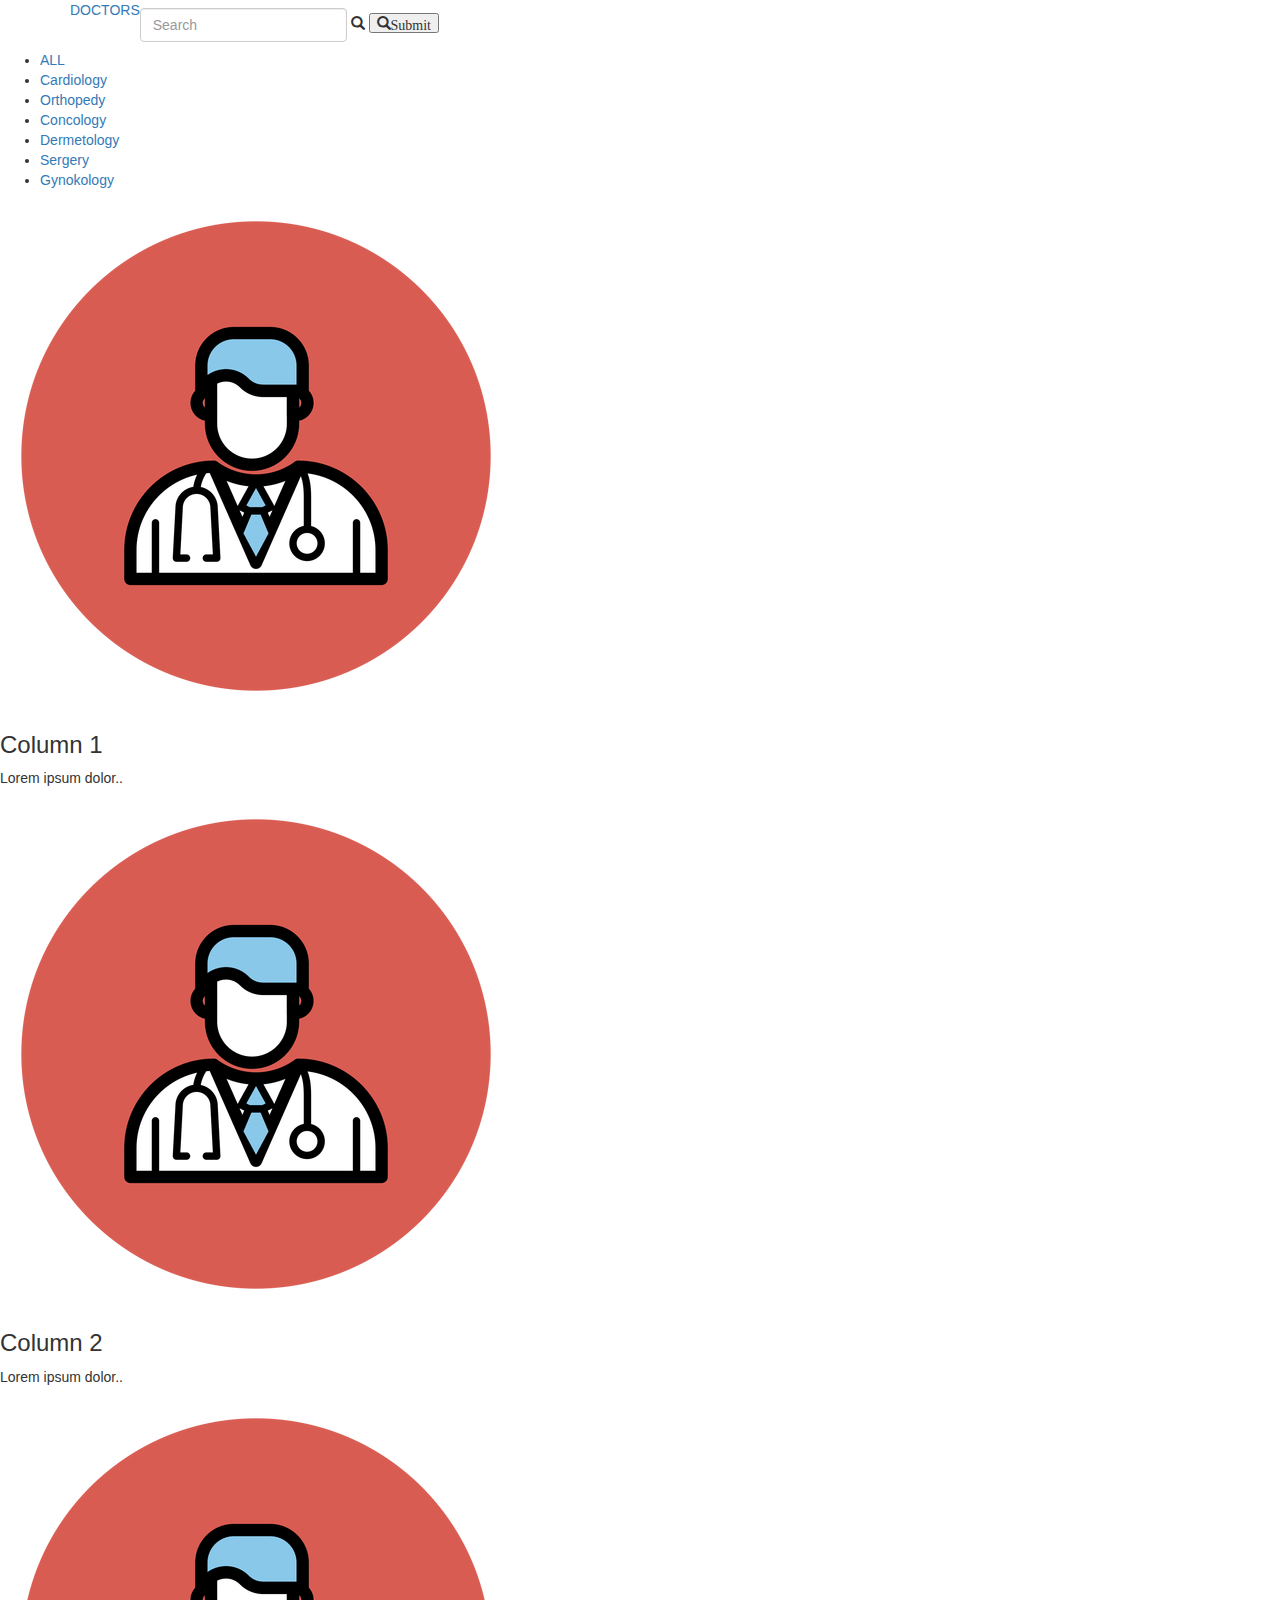
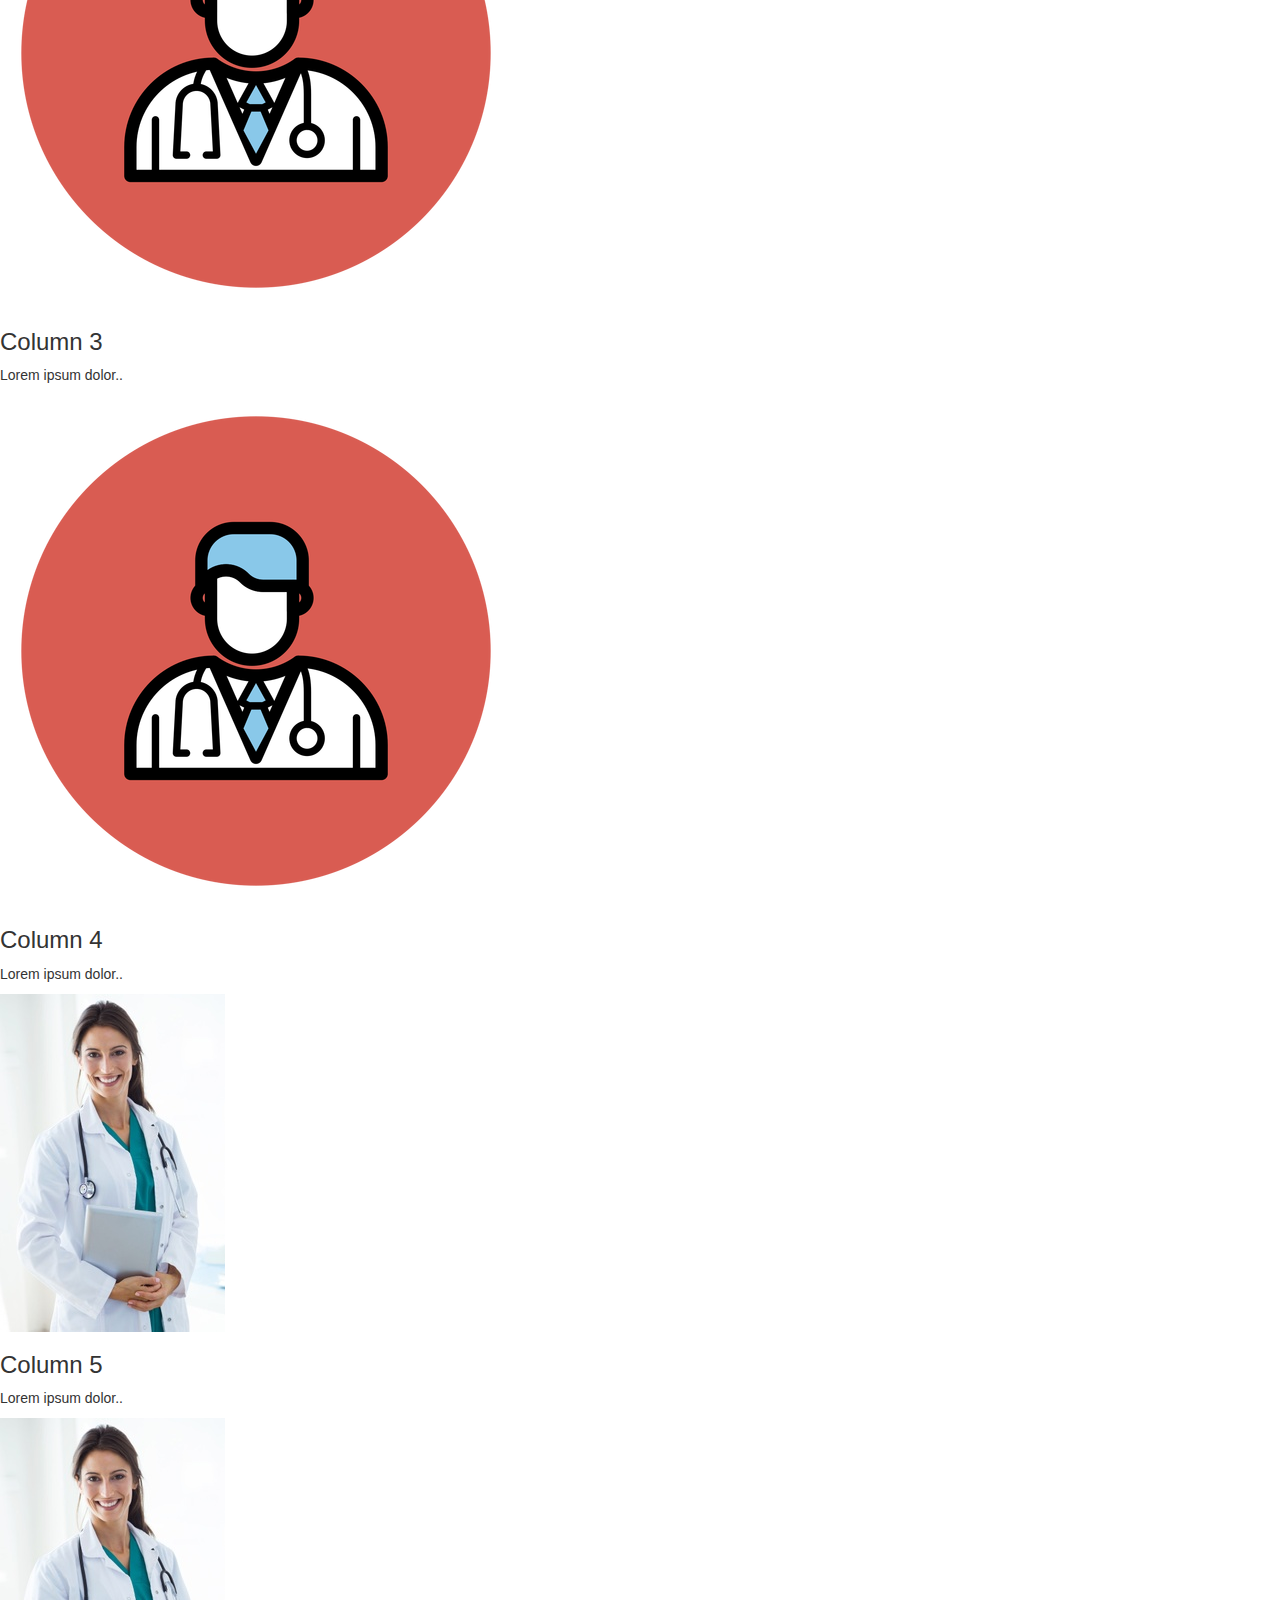
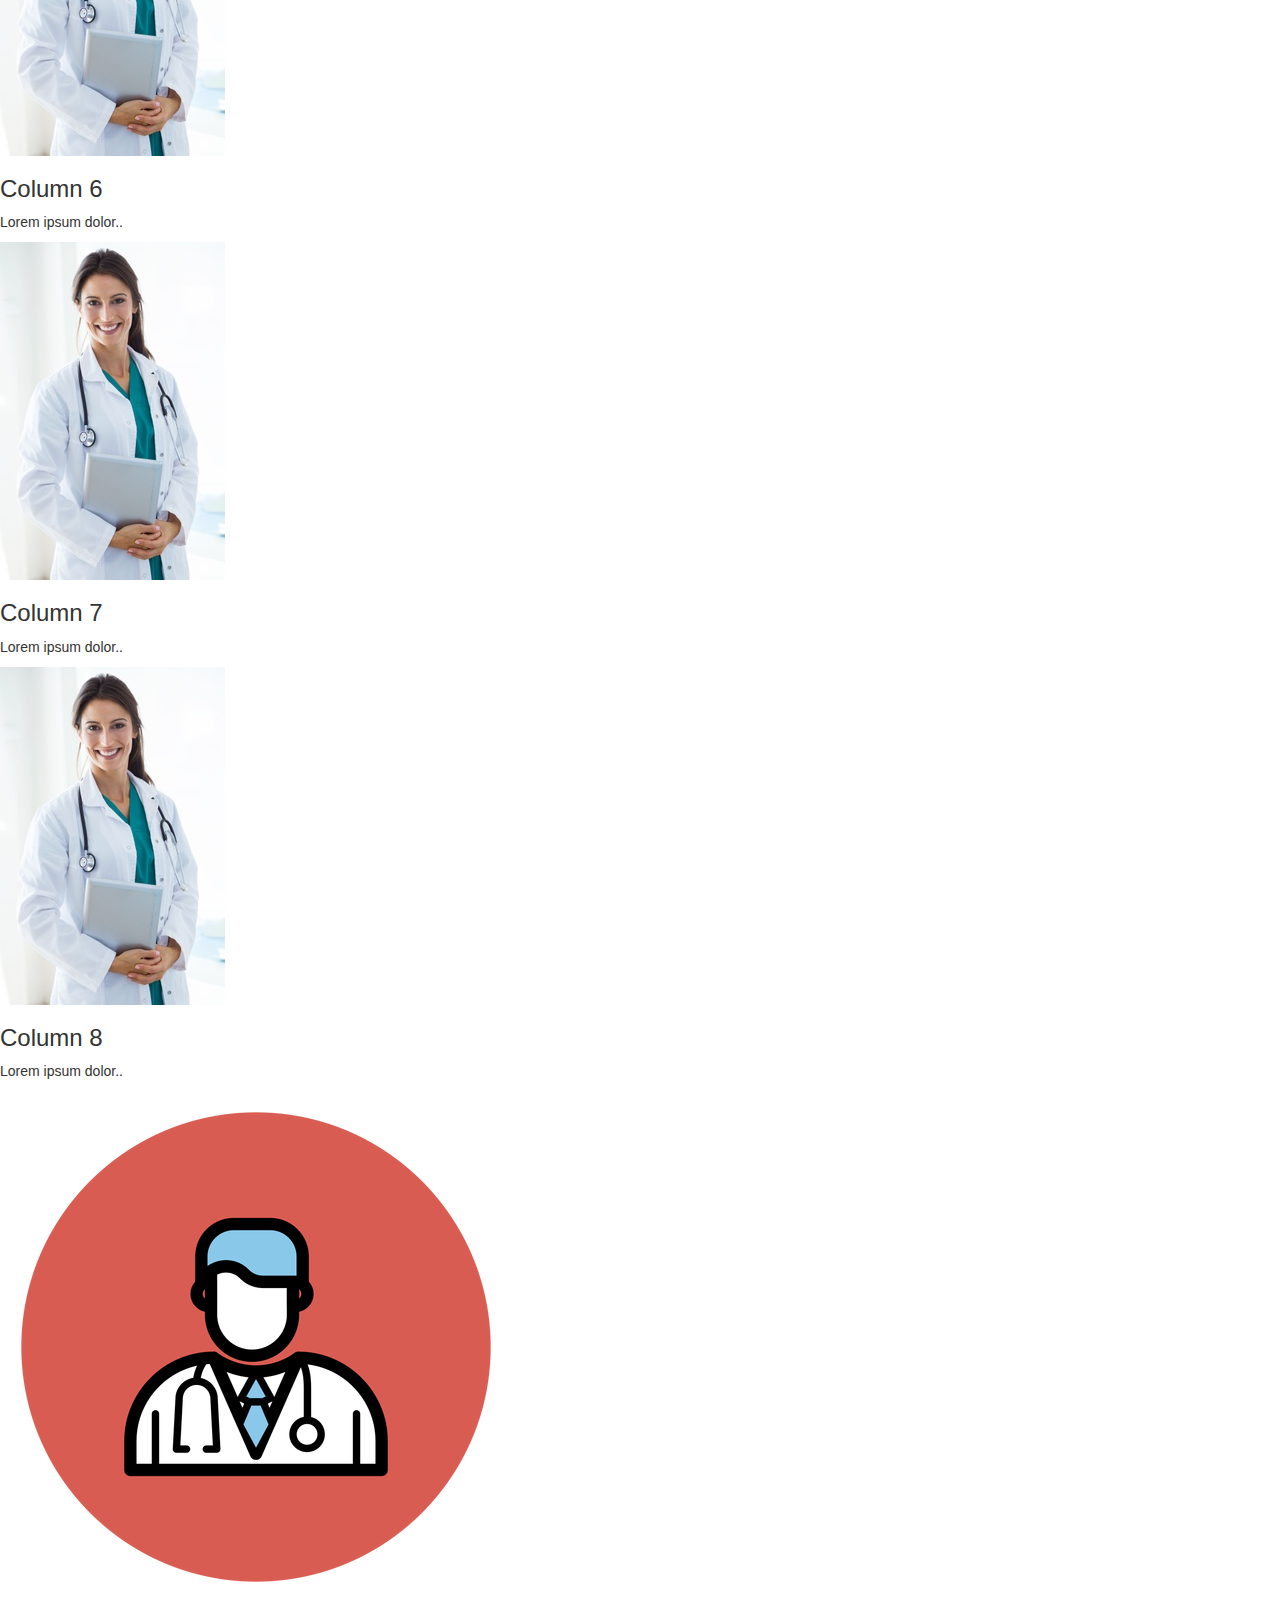
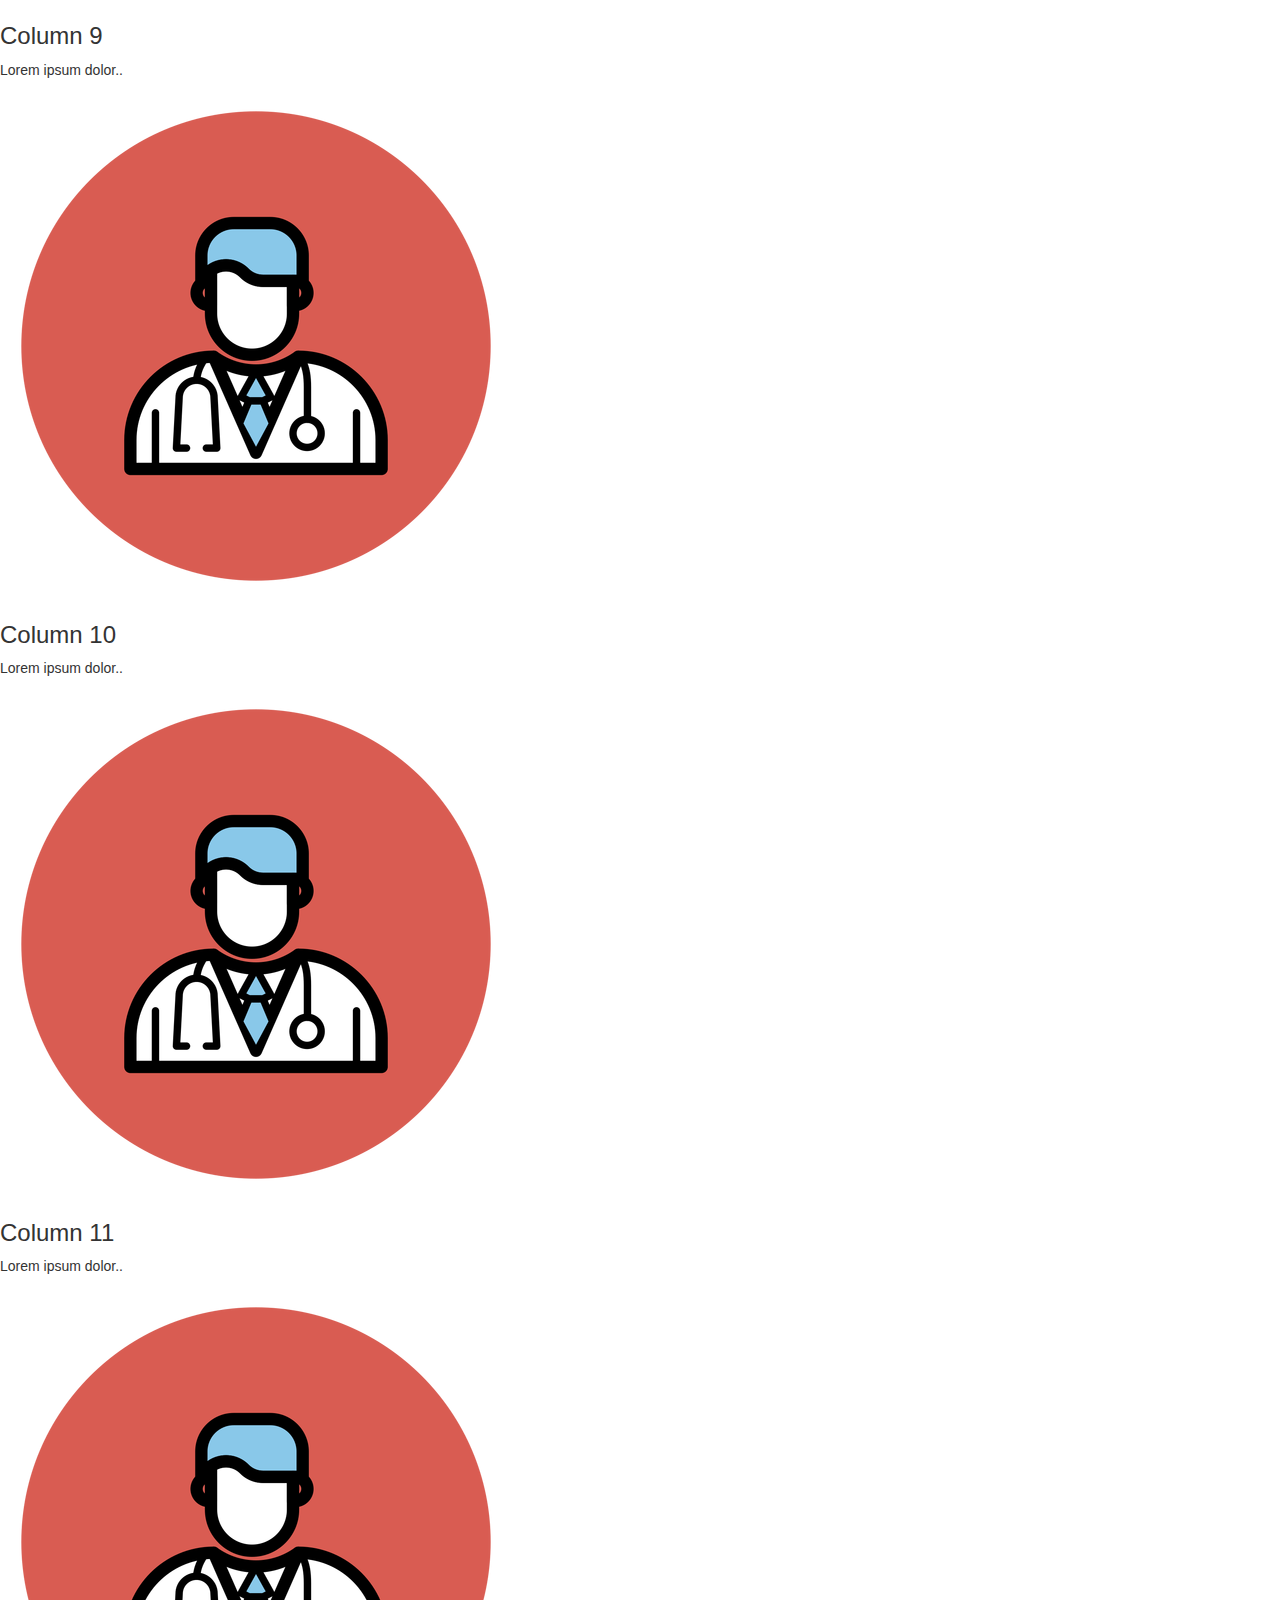
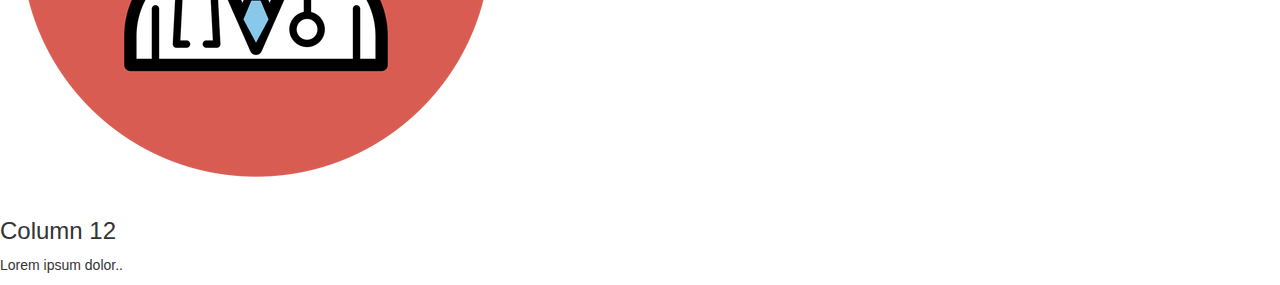
==== index.html @ ba6332ee "Add files via upload" ====
<!DOCTYPE html>
<html lang="en">
<head>
  <title>Bootstrap Example</title>
  <meta charset="utf-8">
  <meta name="viewport" content="width=device-width, initial-scale=1">
  <link rel="stylesheet" href="https://maxcdn.bootstrapcdn.com/bootstrap/3.4.0/css/bootstrap.min.css">
  <link href="../css/style.css" rel="stylesheet">
  <script src="https://ajax.googleapis.com/ajax/libs/jquery/3.4.1/jquery.min.js"></script>
  <script src="https://maxcdn.bootstrapcdn.com/bootstrap/3.4.0/js/bootstrap.min.js"></script>
</head>
<body>
        <nav class="nav-top1">
                <div class="container">
                  <div class="navbar-header">
                    <a class="nav-top1" href="#doctors">DOCTORS</a>
                  </div>
                  <form class="navbar-form" action="/action_page.php">
                    <div class="form-group">
                      <input type="text" class="form-control" placeholder="Search">
                    </div>
                    <span class="glyphicon glyphicon-search"></span>
                    <button type="submit" class="glyphicon glyphicon-search">Submit</button>
                  </form>
                </div>
              </nav>
    <ul class="nav-top2">
        <li><a href="#all">ALL</a></li>
        <li><a href="#cardiology">Cardiology</a></li>
        <li><a href="#orthopedy">Orthopedy</a></li>  
        <li><a href="#concology">Concology</a></li>
        <li><a href="#dermetology">Dermetology</a></li>
        <li><a href="#sergery">Sergery</a></li>
        <li><a href="#gynokology">Gynokology</a></li>
    </ul>

      <!-- ROW 1 -->
    <div class="container1">
          <div class="row1">
          <img src="doctor.png" alt="doctor">
          <h3>Column 1</h3>
            <p>Lorem ipsum dolor..</p>
        </div> 
        <div class="row1">
          <img src="doctor.png" alt="doctor">
          <h3>Column 2</h3>
            <p>Lorem ipsum dolor..</p>
        </div>
        <div class="row1">
          <img src="doctor.png" alt="doctor">
          <h3>Column 3</h3>
            <p>Lorem ipsum dolor..</p>
        </div> 
        <div class="row1">
            <img src="doctor.png" alt="doctor">
          <h3>Column 4</h3>
            <p>Lorem ipsum dolor..</p>
          </div>
          </div>

          <!-- ROW 2 -->
          <div class="container2">
          <div class="row2">
             <img src="doctor.jpg" alt="doctor">
            <h3>Column 5</h3>
              <p>Lorem ipsum dolor..</p>
            </div>
            <div class="row2">
              <img src="doctor.jpg" alt="doctor">
             <h3>Column 6</h3>
              <p>Lorem ipsum dolor..</p>
            </div>
            <div class="row2">
               <img src="doctor.jpg" alt="doctor">
             <h3>Column 7</h3>
              <p>Lorem ipsum dolor..</p>
            </div>
            <div class="row2">
                <img src="doctor.jpg" alt="doctor">
             <h3>Column 8</h3>
              <p>Lorem ipsum dolor..</p>
            </div>
          </div>

            <!-- ROW 3 -->
            <div class="container3">
            <div class="row3">
                <img src="doctor.png" alt="doctor">
                 <h3>Column 9</h3>
                  <p>Lorem ipsum dolor..</p>
                </div>
                <div class="row3">
                  <img src="doctor.png" alt="doctor">
               <h3>Column 10</h3>
                  <p>Lorem ipsum dolor..</p>
                </div>
                <div class="row3">
                  <img src="doctor.png" alt="doctor">
              <h3>Column 11</h3>
                  <p>Lorem ipsum dolor..</p>
                </div>
                <div class="row3">
                  <img src="doctor.png" alt="doctor">
               <h3>Column 12</h3>
                  <p>Lorem ipsum dolor..</p>
                </div>
               </div>

</body>
</html>
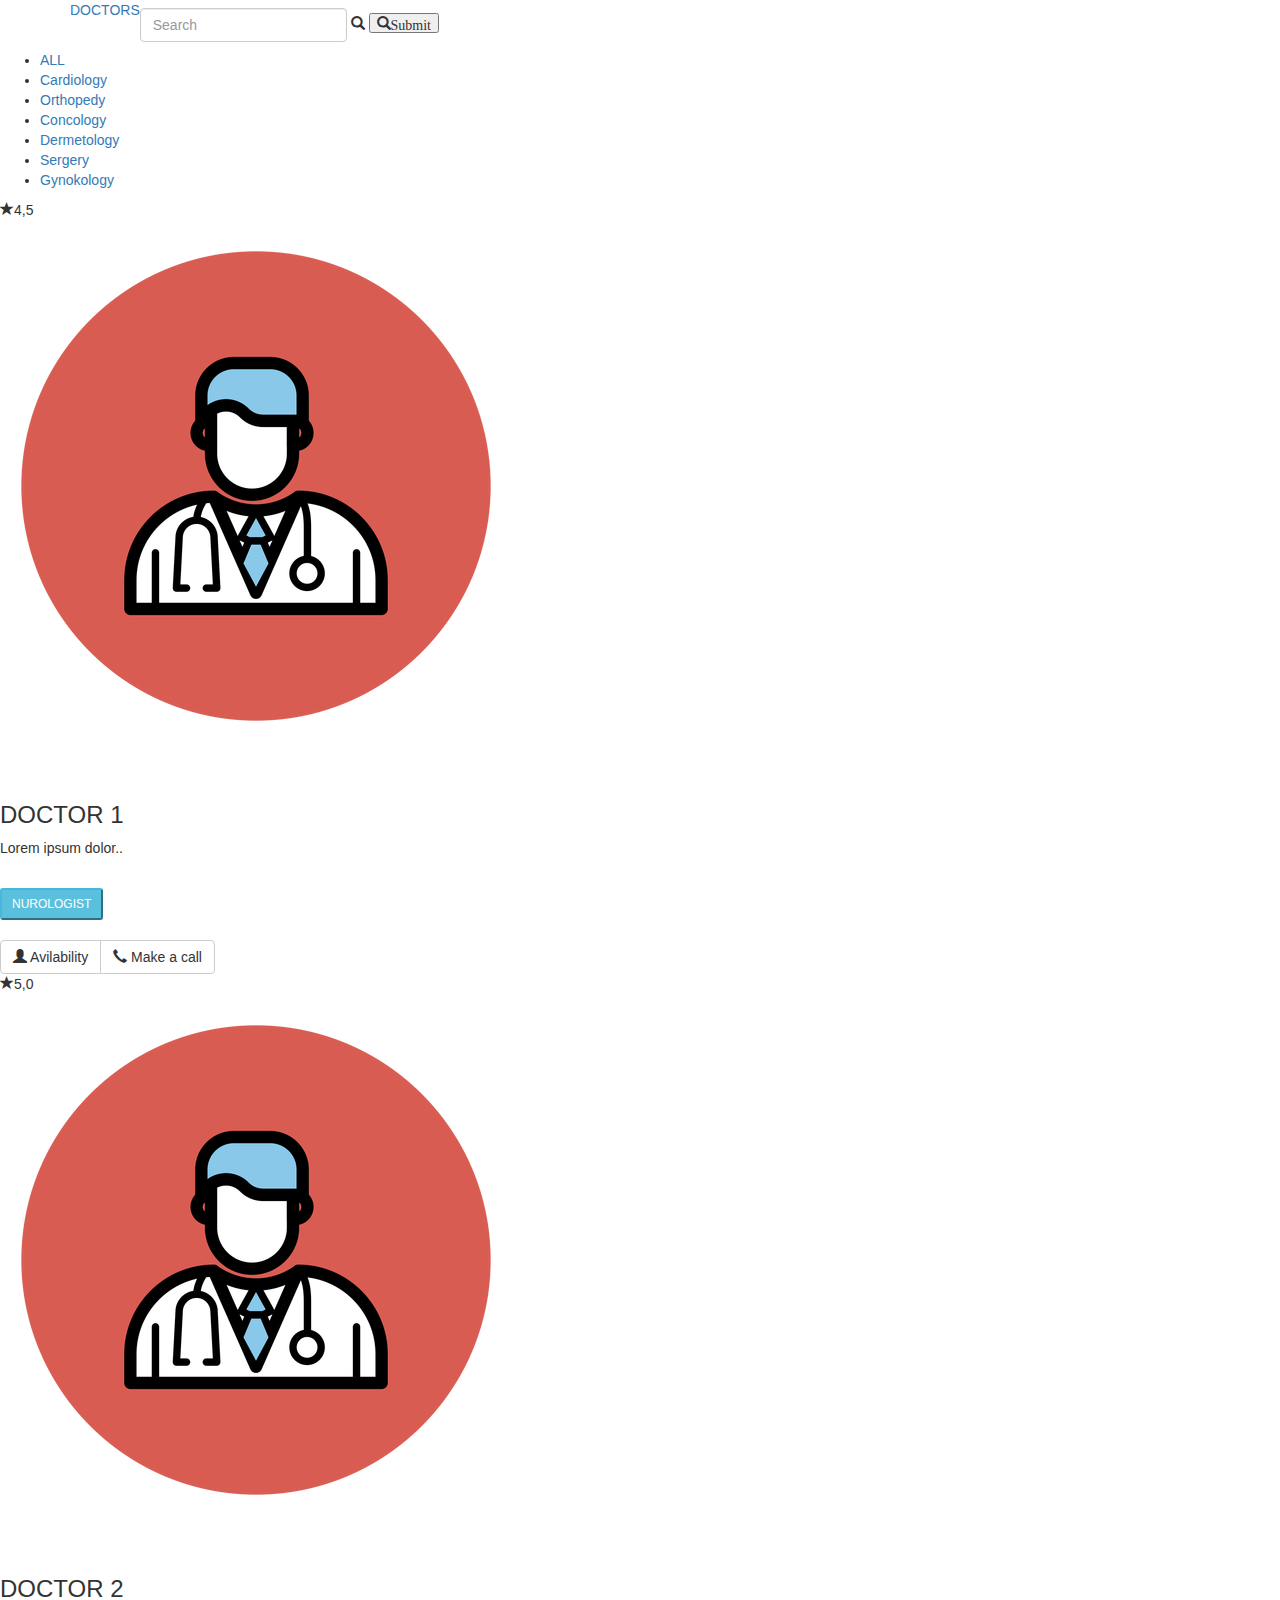
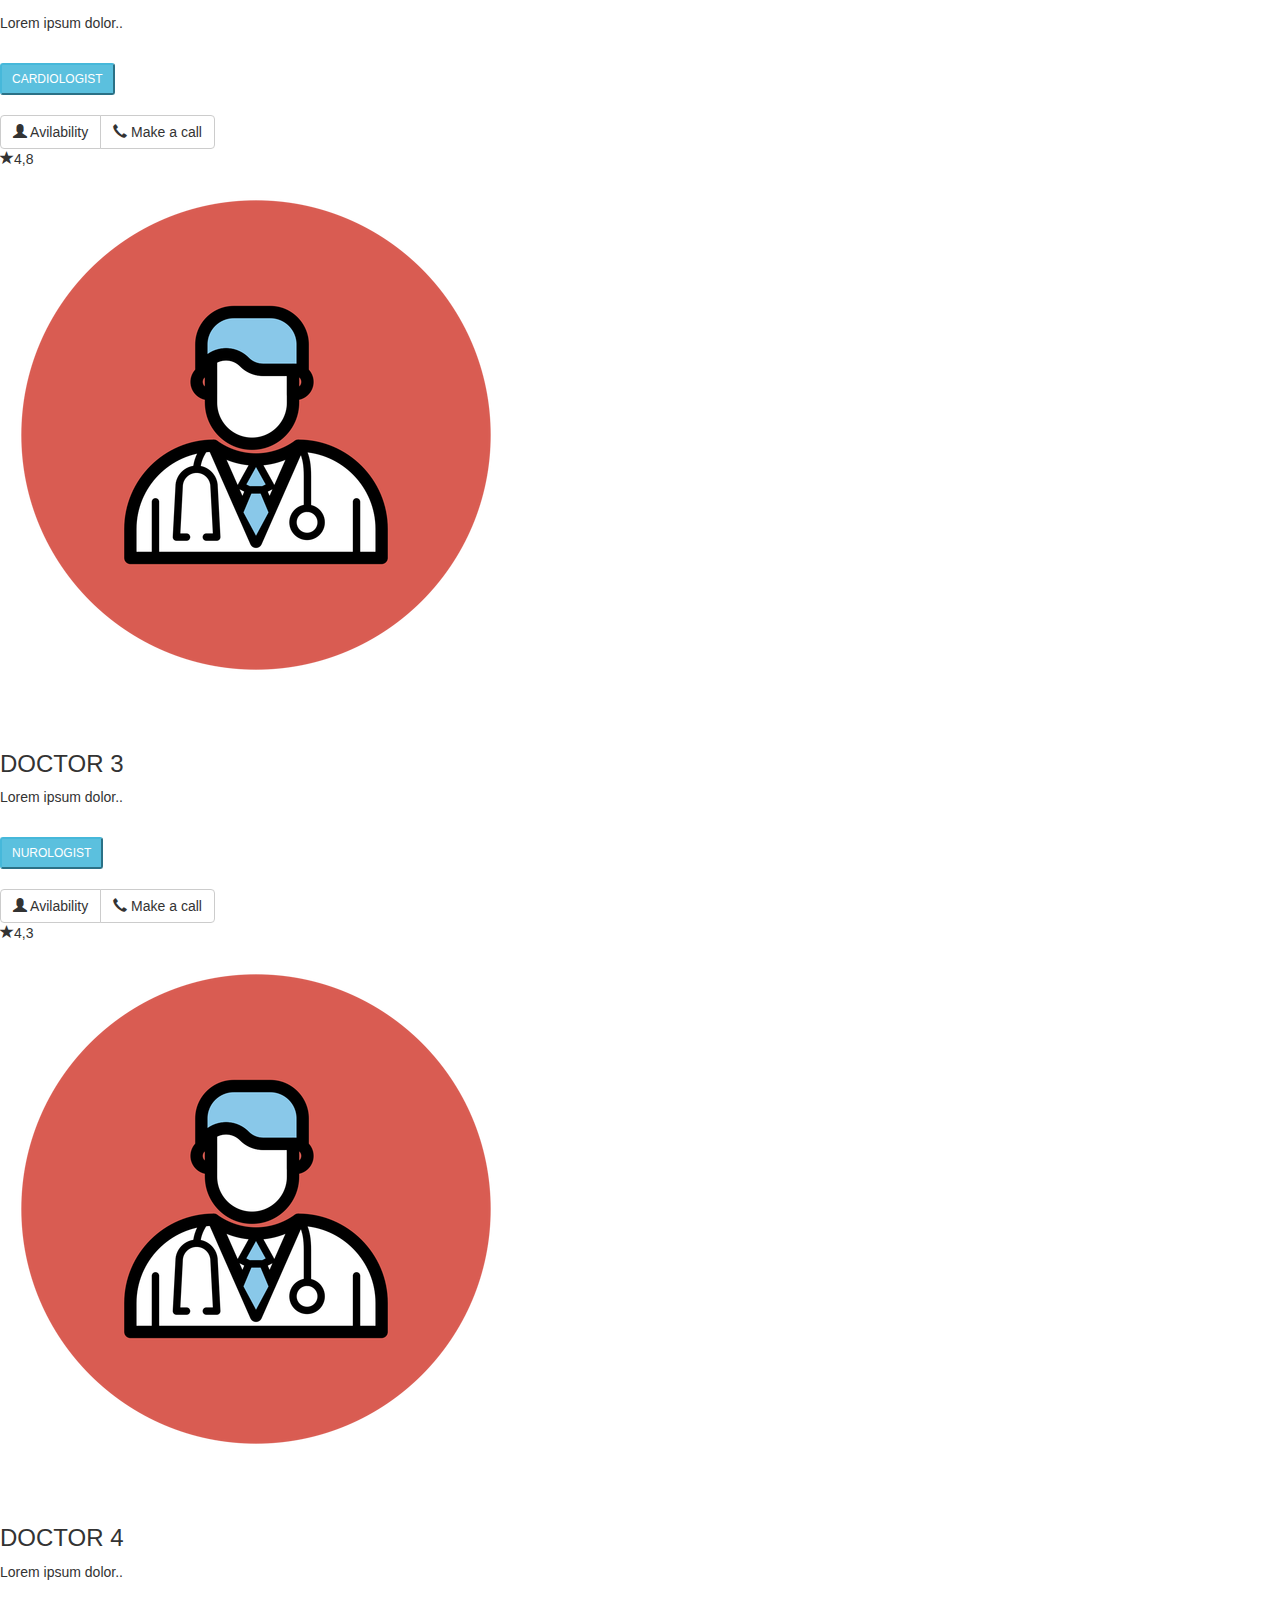
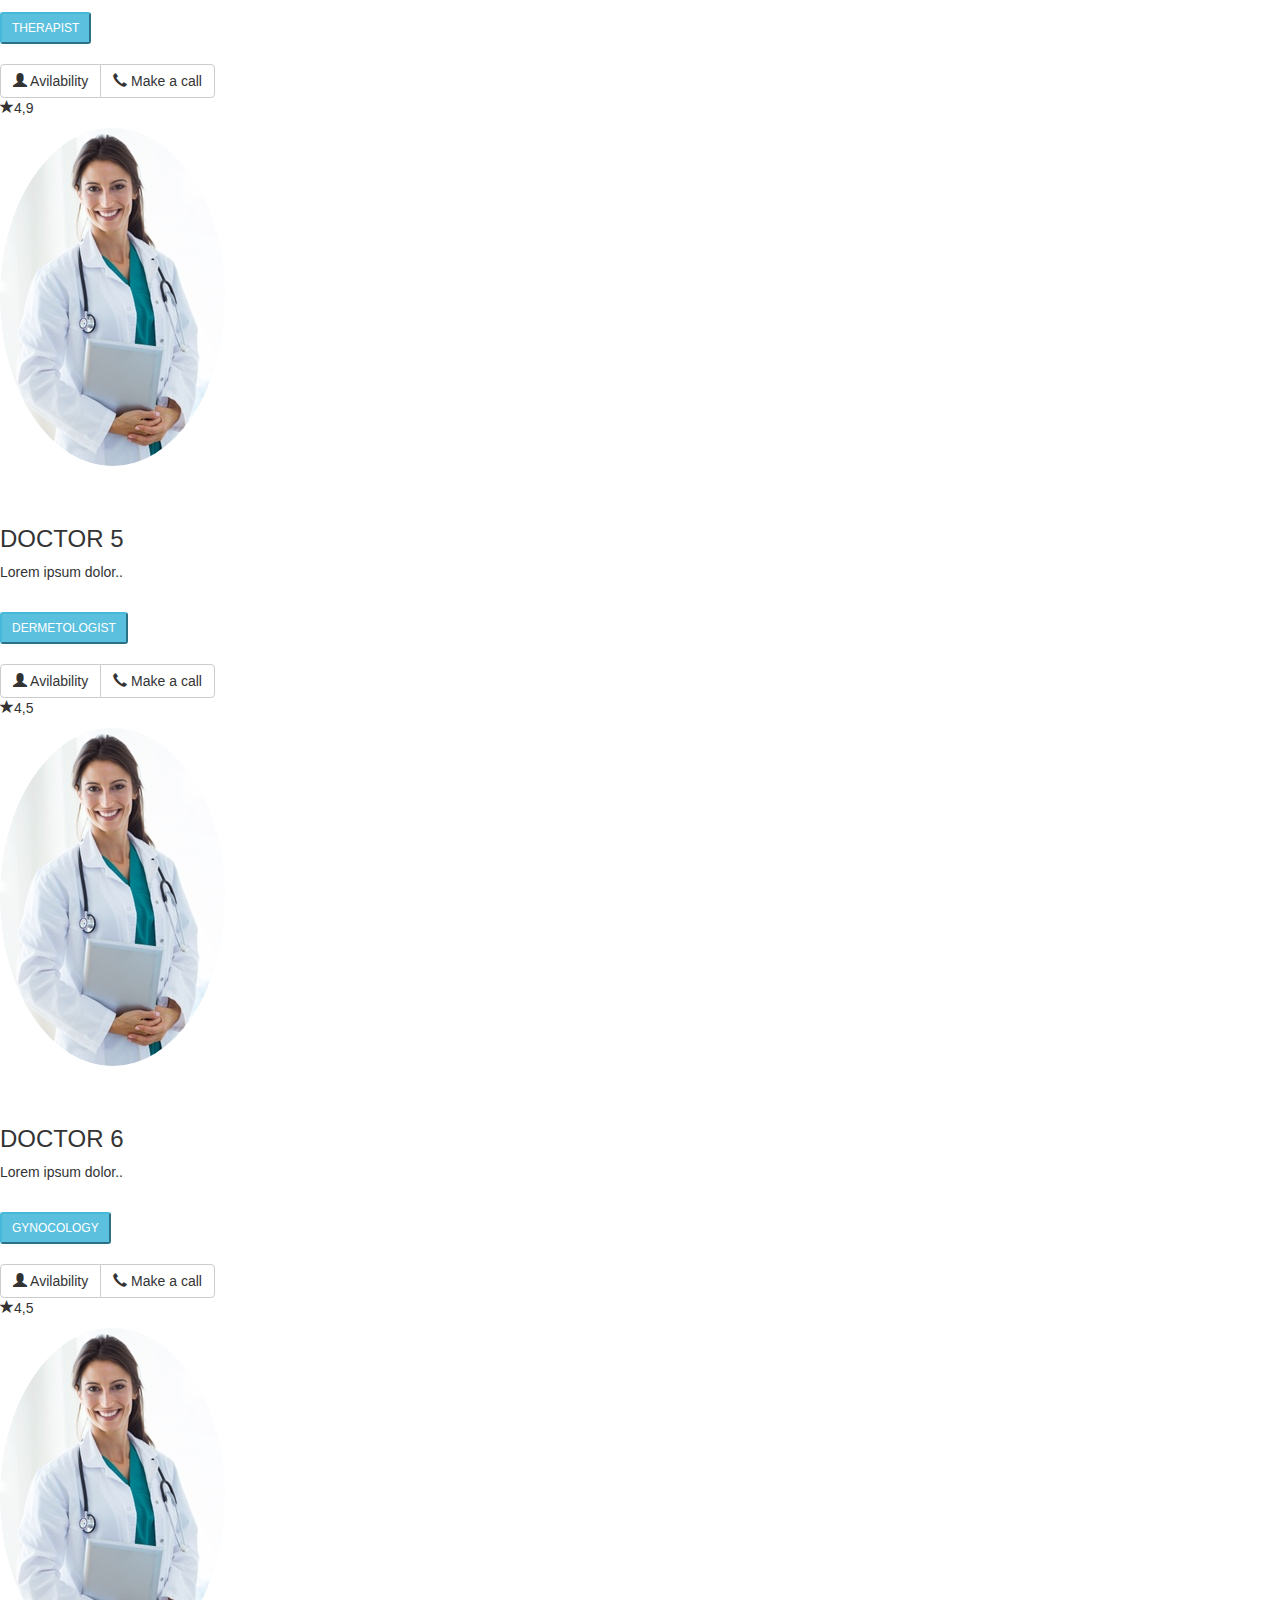
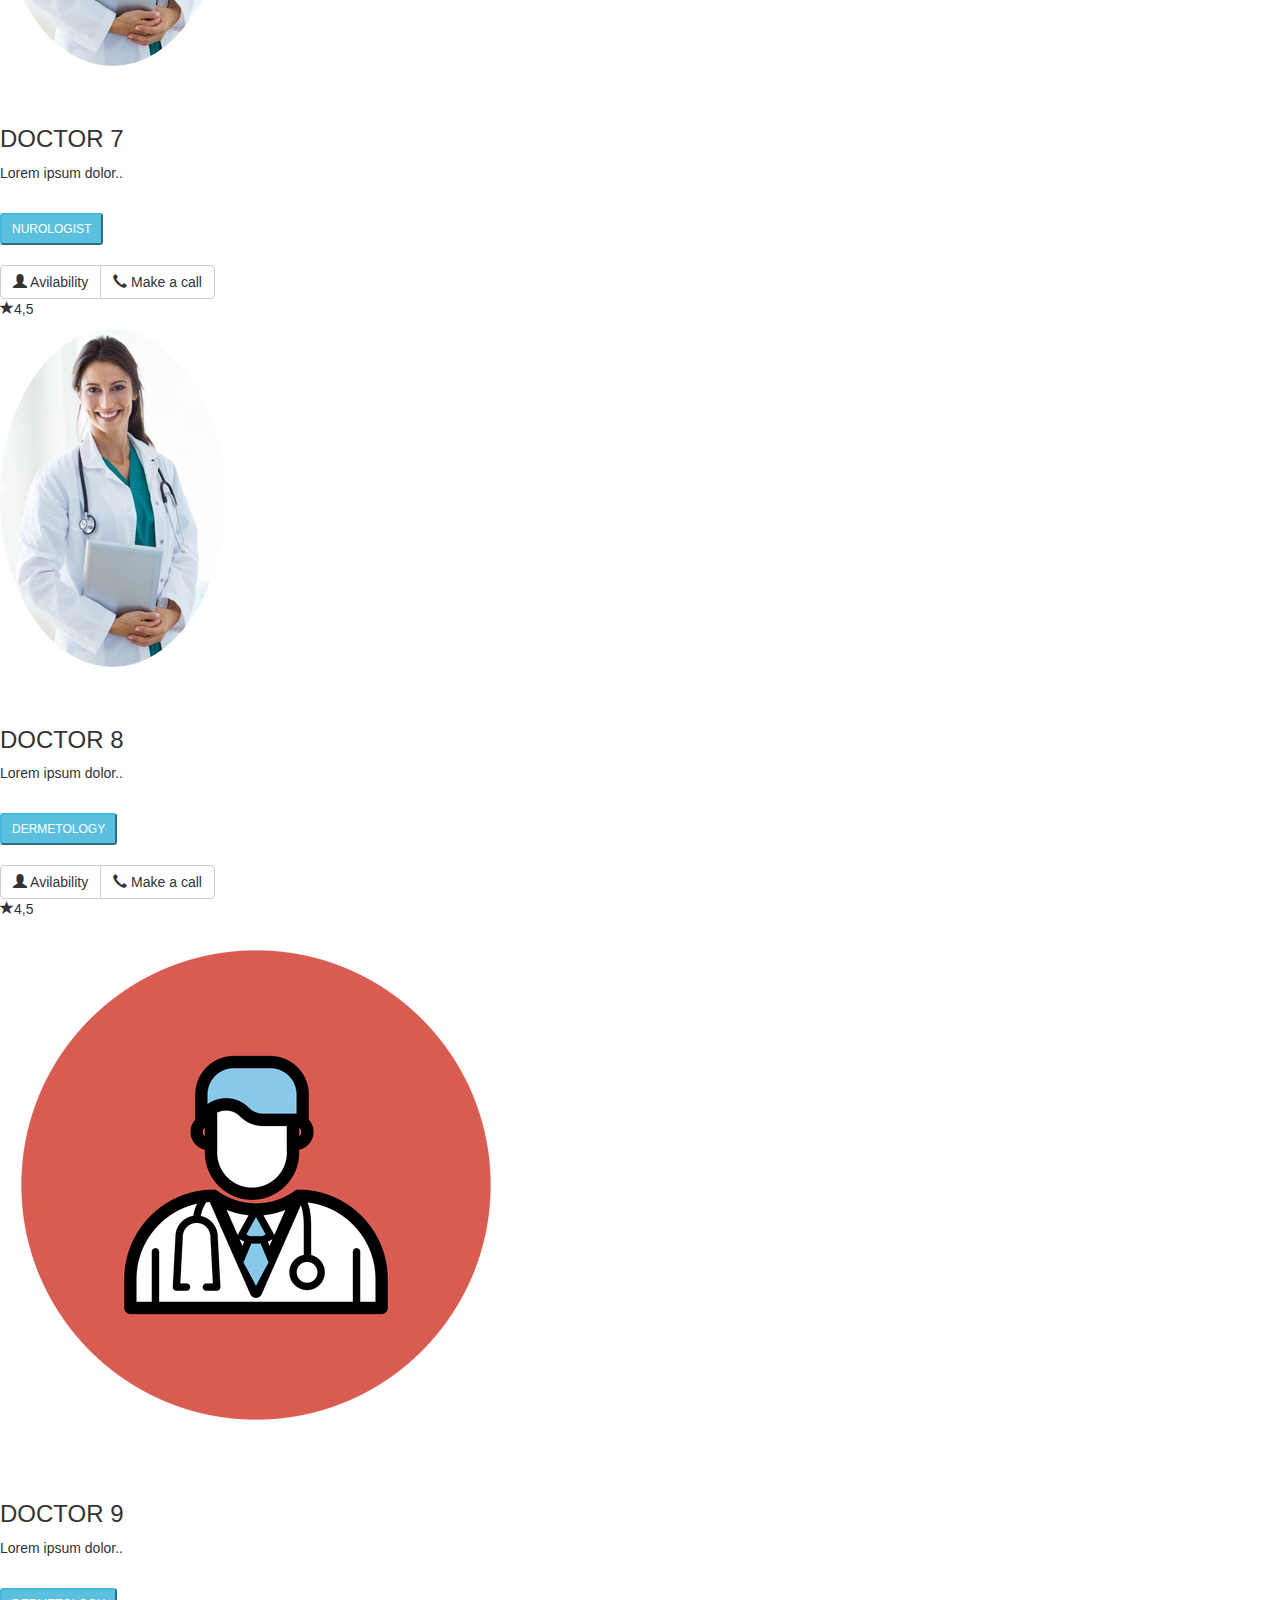
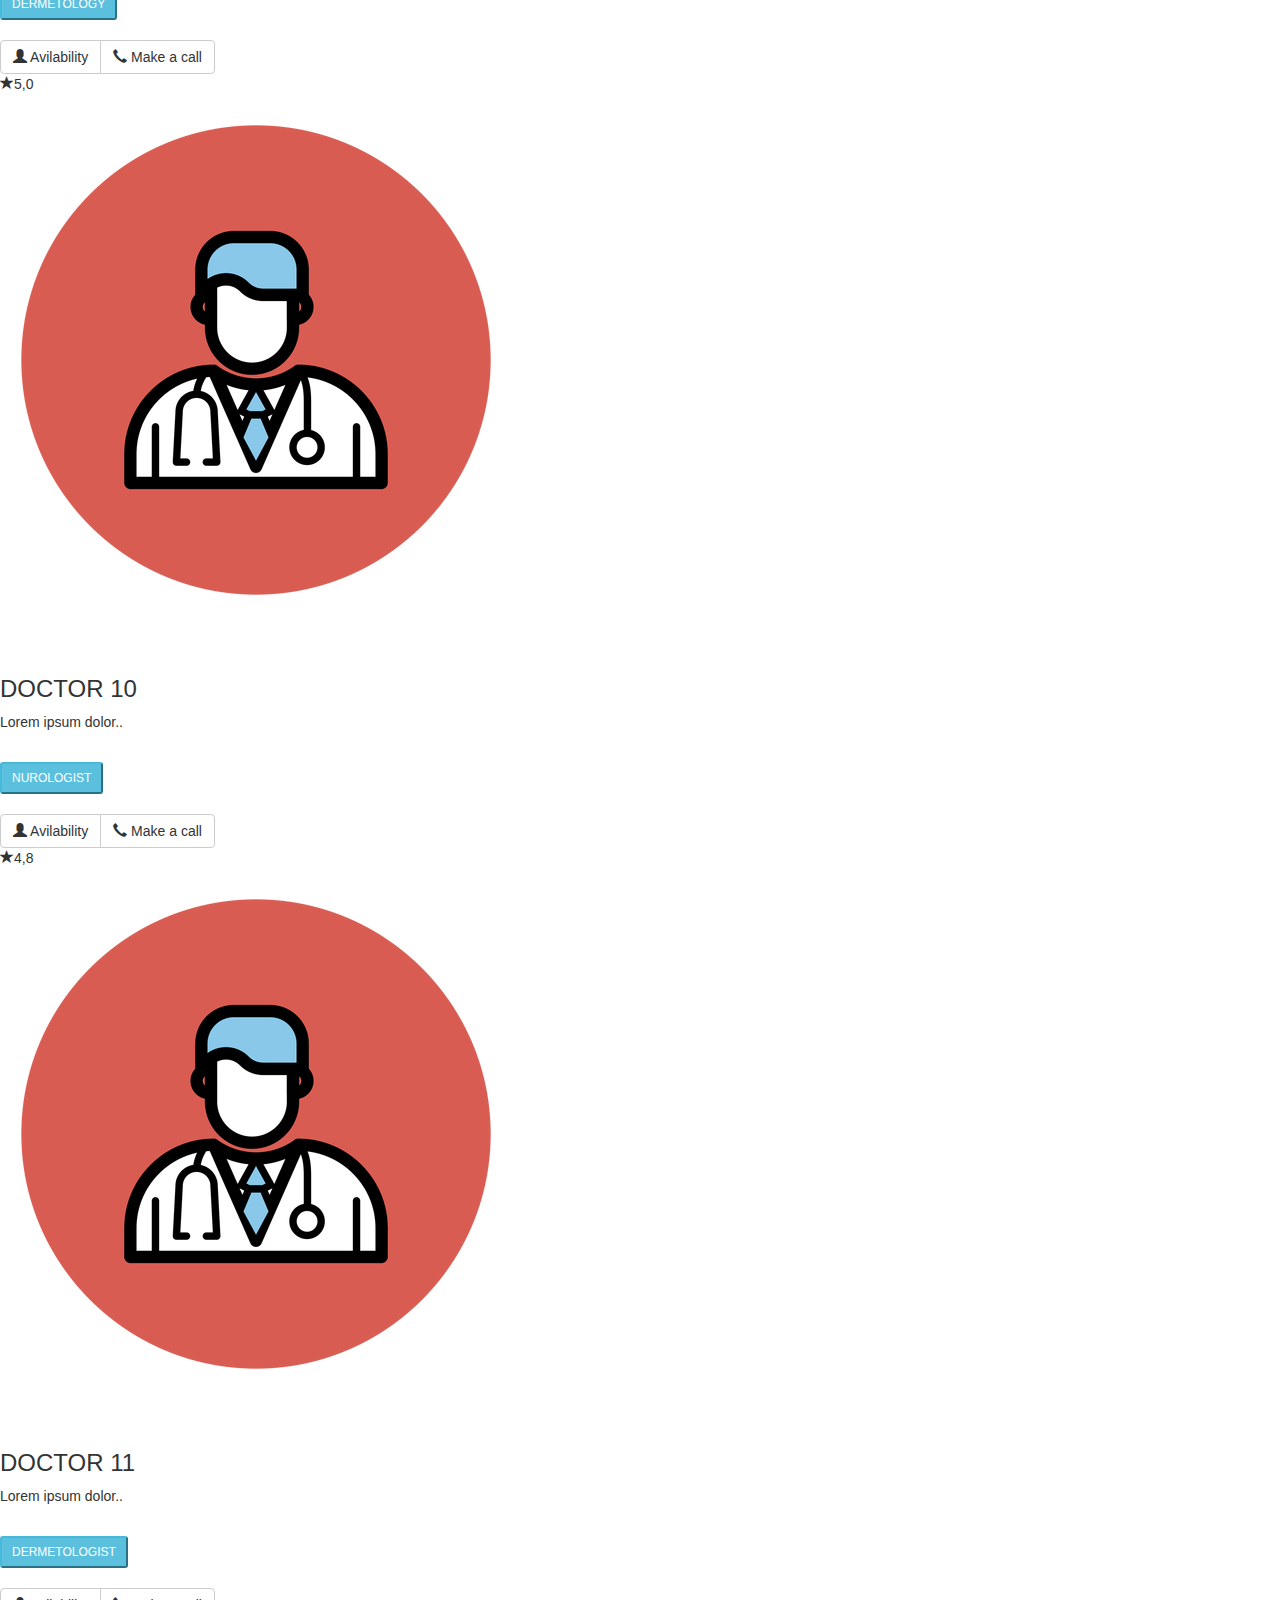
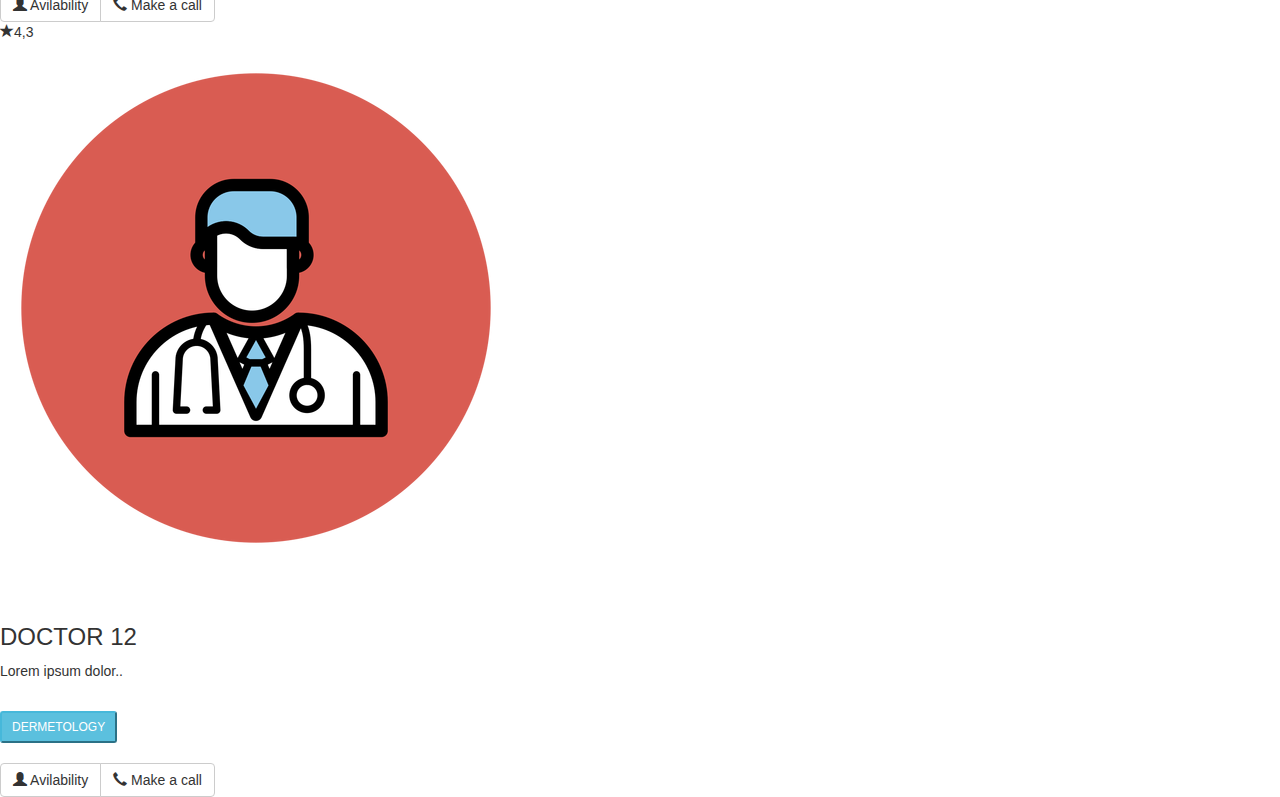
==== commit e2956bc5: "Add files via upload" ====
--- a/index.html
+++ b/index.html
@@ -37,72 +37,264 @@
       <!-- ROW 1 -->
     <div class="container1">
           <div class="row1">
-          <img src="doctor.png" alt="doctor">
-          <h3>Column 1</h3>
+          <p><span class="glyphicon glyphicon-star"></span>4,5</p> 
+          <img src="doctor.png" class="img-circle" alt="doctor">
+        </br>
+      </br>
+    </br>
+          <h3>DOCTOR 1</h3>
             <p>Lorem ipsum dolor..</p>
+          </br>
+            <button type="button" class="buttonprofession btn-info btn-sm">NUROLOGIST</button>
+          </br>
+          </br>
+            <div class="btn-group" style="width:100%">
+             <button type="button" class="btn btn-default">
+              <span class="glyphicon glyphicon-user"></span> 
+              Avilability</button>
+            <button type="button" class="btn btn-default">
+              <span class="glyphicon glyphicon-earphone"></span> 
+              Make a call</button>
+              </div>
         </div> 
         <div class="row1">
-          <img src="doctor.png" alt="doctor">
-          <h3>Column 2</h3>
+          <p><span class="glyphicon glyphicon-star"></span>5,0</p> 
+          <img src="doctor.png" class="img-circle" alt="doctor">
+        </br>
+      </br>
+    </br>
+          <h3>DOCTOR 2</h3>
             <p>Lorem ipsum dolor..</p>
+          </br>
+            <button type="button" class="buttonprofession btn-info btn-sm">CARDIOLOGIST</button>
+        </br>
+        </br>
+            <div class="btn-group" style="width:100%">
+            <button type="button" class="btn btn-default">
+              <span class="glyphicon glyphicon-user"></span> 
+              Avilability</button>
+            <button type="button" class="btn btn-default">
+              <span class="glyphicon glyphicon-earphone"></span> 
+              Make a call</button>
+              </div>
         </div>
         <div class="row1">
-          <img src="doctor.png" alt="doctor">
-          <h3>Column 3</h3>
+          <p><span class="glyphicon glyphicon-star"></span>4,8</p> 
+          <img src="doctor.png" class="img-circle" alt="doctor">
+        </br>
+      </br>
+    </br>
+          <h3>DOCTOR 3</h3>
             <p>Lorem ipsum dolor..</p>
+          </br>
+            <button type="button" class="buttonprofession btn-info btn-sm">NUROLOGIST</button>
+        </br>
+        </br>
+            <div class="btn-group" style="width:100%">
+            <button type="button" class="btn btn-default">
+              <span class="glyphicon glyphicon-user"></span> 
+              Avilability</button>
+            <button type="button" class="btn btn-default">
+              <span class="glyphicon glyphicon-earphone"></span> 
+              Make a call</button>
+              </div>
         </div> 
         <div class="row1">
-            <img src="doctor.png" alt="doctor">
-          <h3>Column 4</h3>
+            <p><span class="glyphicon glyphicon-star"></span>4,3</p> 
+            <img src="doctor.png" class="img-circle" alt="doctor">
+          </br>
+        </br>
+      </br>
+            <h3>DOCTOR 4</h3>
             <p>Lorem ipsum dolor..</p>
+          </br>
+            <button type="button" class="buttonprofession btn-info btn-sm">THERAPIST</button>
+          </br>
+        </br>
+            <div class="btn-group" style="width:100%">
+            <button type="button" class="btn btn-default">
+              <span class="glyphicon glyphicon-user"></span> 
+              Avilability</button>
+            <button type="button" class="btn btn-default">
+              <span class="glyphicon glyphicon-earphone"></span> 
+              Make a call</button>
+              </div>
           </div>
           </div>
 
           <!-- ROW 2 -->
           <div class="container2">
           <div class="row2">
-             <img src="doctor.jpg" alt="doctor">
-            <h3>Column 5</h3>
+              <p><span class="glyphicon glyphicon-star"></span>4,9</p> 
+             <img src="doctor.jpg" class="img-circle" alt="doctor">
+            </br>
+          </br>
+        </br>
+             <h3>DOCTOR 5</h3>
               <p>Lorem ipsum dolor..</p>
+            </br>
+              <button type="button" class="buttonprofession btn-info btn-sm">DERMETOLOGIST</button>
+            </br>
+          </br>
+              <div class="btn-group" style="width:100%">
+              <button type="button" class="btn btn-default">
+                  <span class="glyphicon glyphicon-user"></span> 
+                Avilability</button>
+              <button type="button" class="btn btn-default">
+                <span class="glyphicon glyphicon-earphone"></span> 
+                Make a call</button>
+                </div>
             </div>
             <div class="row2">
-              <img src="doctor.jpg" alt="doctor">
-             <h3>Column 6</h3>
+              <p><span class="glyphicon glyphicon-star"></span>4,5</p> 
+              <img src="doctor.jpg" class="img-circle" alt="doctor">
+            </br>
+          </br>
+        </br>
+              <h3>DOCTOR 6</h3>
               <p>Lorem ipsum dolor..</p>
+            </br>
+            <button type="button" class="buttonprofession btn-info btn-sm">GYNOCOLOGY</button>
+            </br>
+          </br>
+              <div class="btn-group" style="width:100%">
+              <button type="button" class="btn btn-default">
+                  <span class="glyphicon glyphicon-user"></span> 
+                Avilability</button>
+              <button type="button" class="btn btn-default">
+                <span class="glyphicon glyphicon-earphone"></span> 
+                Make a call</button>
+                </div>
             </div>
             <div class="row2">
-               <img src="doctor.jpg" alt="doctor">
-             <h3>Column 7</h3>
+              <p><span class="glyphicon glyphicon-star"></span>4,5</p> 
+               <img src="doctor.jpg" class="img-circle" alt="doctor">
+              </br>
+            </br>
+          </br>
+               <h3>DOCTOR 7</h3>
               <p>Lorem ipsum dolor..</p>
+            </br>
+              <button type="button" class="buttonprofession btn-info btn-sm">NUROLOGIST</button>
+            </br>
+          </br>
+              <div class="btn-group" style="width:100%">
+              <button type="button" class="btn btn-default">
+                  <span class="glyphicon glyphicon-user"></span> 
+                Avilability</button>
+              <button type="button" class="btn btn-default">
+                <span class="glyphicon glyphicon-earphone"></span> 
+                Make a call</button>
+                </div>
             </div>
             <div class="row2">
-                <img src="doctor.jpg" alt="doctor">
-             <h3>Column 8</h3>
+                <p><span class="glyphicon glyphicon-star"></span>4,5</p> 
+                <img src="doctor.jpg" class="img-circle" alt="doctor">
+              </br>
+            </br>
+          </br>
+                <h3>DOCTOR 8</h3>
               <p>Lorem ipsum dolor..</p>
+            </br>
+              <button type="button" class="buttonprofession btn-info btn-sm">DERMETOLOGY</button>
+            </br>
+          </br>
+              <div class="btn-group" style="width:100%">
+              <button type="button" class="btn btn-default">
+                <span class="glyphicon glyphicon-user"></span> 
+                Avilability</button>
+              <button type="button" class="btn btn-default">
+                <span class="glyphicon glyphicon-earphone"></span> 
+                Make a call</button>
+                </div>
             </div>
           </div>
 
             <!-- ROW 3 -->
             <div class="container3">
             <div class="row3">
-                <img src="doctor.png" alt="doctor">
-                 <h3>Column 9</h3>
+                <p><span class="glyphicon glyphicon-star"></span>4,5</p> 
+                <img src="doctor.png" class="img-circle" alt="doctor">
+              </br>
+            </br>
+          </br> 
+                <h3>DOCTOR 9</h3>
                   <p>Lorem ipsum dolor..</p>
+                </br>
+                <button type="button" class="buttonprofession btn-info btn-sm">DERMETOLOGY</button>
+                </br>
+              </br>
+                  <div class="btn-group" style="width:100%">
+                  <button type="button" class="btn btn-default">
+                    <span class="glyphicon glyphicon-user"></span> 
+                    Avilability</button>
+                  <button type="button" class="btn btn-default">
+                     <span class="glyphicon glyphicon-earphone"></span> 
+                    Make a call</button>
+                    </div>
                 </div>
                 <div class="row3">
-                  <img src="doctor.png" alt="doctor">
-               <h3>Column 10</h3>
+                   <p><span class="glyphicon glyphicon-star"></span>5,0</p> 
+                  <img src="doctor.png" class="img-circle" alt="doctor">
+                </br>
+              </br>
+            </br>
+                  <h3>DOCTOR 10</h3>
                   <p>Lorem ipsum dolor..</p>
+                </br>
+                  <button type="button" class="buttonprofession btn-info btn-sm">NUROLOGIST</button>
+                </br>
+              </br>
+                  <div class="btn-group" style="width:100%">
+                  <button type="button" class="btn btn-default">
+                    <span class="glyphicon glyphicon-user"></span> 
+                    Avilability</button>
+                  <button type="button" class="btn btn-default">
+                     <span class="glyphicon glyphicon-earphone"></span> 
+                    Make a call</button>
+                    </div>
                 </div>
                 <div class="row3">
-                  <img src="doctor.png" alt="doctor">
-              <h3>Column 11</h3>
+                   <p><span class="glyphicon glyphicon-star"></span>4,8</p> 
+                  <img src="doctor.png" class="img-circle" alt="doctor">
+                </br>
+              </br>
+            </br>
+                  <h3>DOCTOR 11</h3>
                   <p>Lorem ipsum dolor..</p>
+                </br>
+                  <button type="button" class="buttonprofession btn-info btn-sm">DERMETOLOGIST</button>
+                </br>
+              </br>
+                  <div class="btn-group" style="width:100%">
+                  <button type="button" class="btn btn-default">
+                    <span class="glyphicon glyphicon-user"></span> 
+                    Avilability</button>
+                  <button type="button" class="btn btn-default">
+                    <span class="glyphicon glyphicon-earphone"></span> 
+                    Make a call</button>
+                    </div>
                 </div>
                 <div class="row3">
-                  <img src="doctor.png" alt="doctor">
-               <h3>Column 12</h3>
+                  <p><span class="glyphicon glyphicon-star"></span>4,3</p> 
+                  <img src="doctor.png" class="img-circle" alt="doctor">
+                </br>
+              </br>
+            </br>
+                  <h3>DOCTOR 12</h3>
                   <p>Lorem ipsum dolor..</p>
+                </br>
+                  <button type="button" class="buttonprofession btn-info btn-sm">DERMETOLOGY</button>
+                </br>
+              </br>
+                  <div class="btn-group" style="width:100%">
+                  <button type="button" class="btn btn-default">
+                    <span class="glyphicon glyphicon-user"></span> 
+                    Avilability</button>
+                  <button type="button" class="btn btn-default">
+                     <span class="glyphicon glyphicon-earphone"></span> 
+                    Make a call</button>
+                    </div>
                 </div>
                </div>
 
